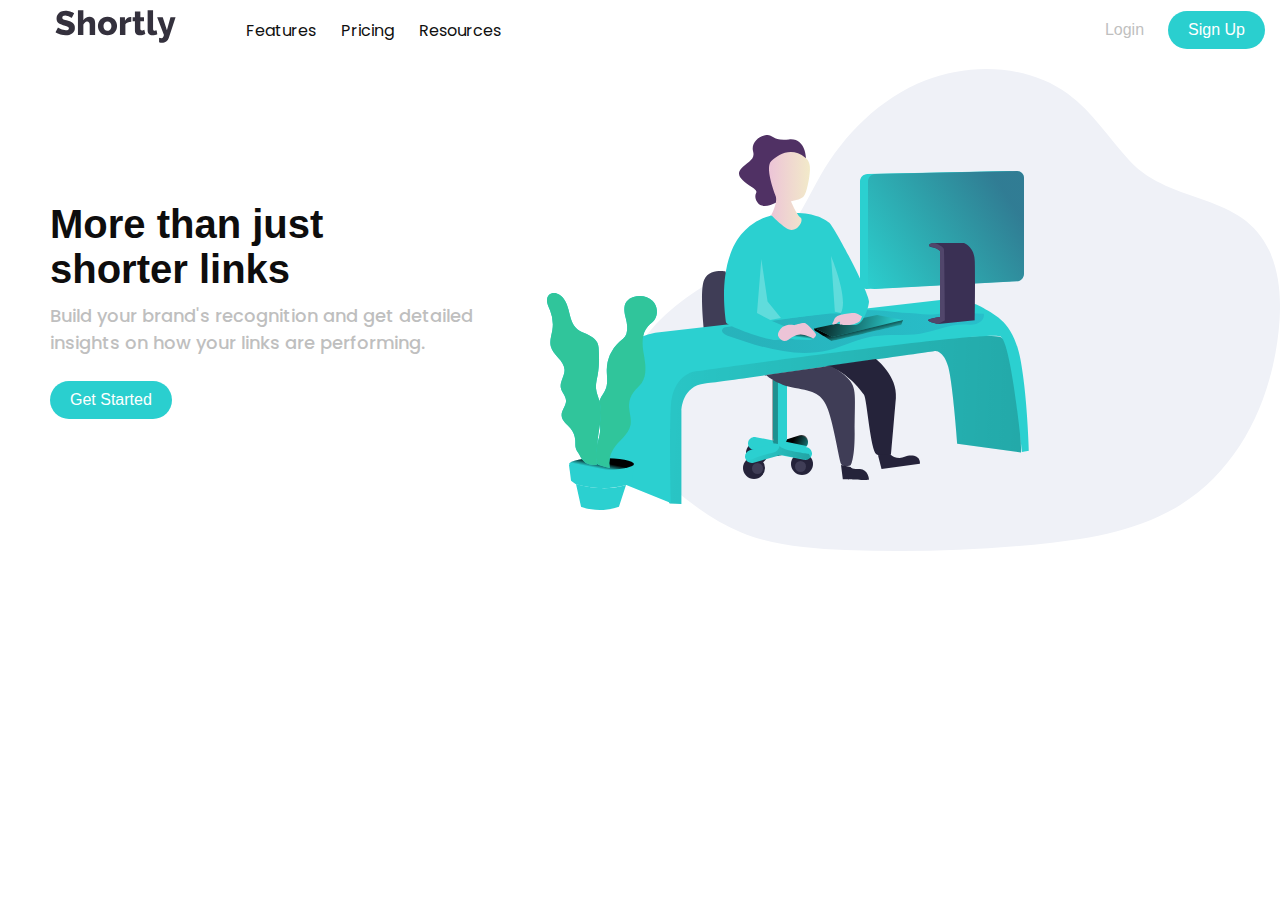
==== Segundo-Examen-main/index.html @ 1f56b66c "versiion 1.0" ====
<!DOCTYPE html>
<html lang="en">
<head>
    <meta charset="UTF-8">
    <meta name="viewport" content="width=device-width, initial-scale=1.0">
     <!-- ARCHIVOS CSS PERSONALIZADOS -->
    <link rel="stylesheet" href="css/styles.css">
    <!-- FONTS -->
    <link href="https://fonts.googleapis.com/css2?family=Poppins:wght@400;600&display=swap" rel="stylesheet">
    <title>SegundoExamen</title>
</head>
<body>
    <!-- Header -->
     <header >
        <div class="header-left">
            <div class="logo">
                <img src="./imagenes/logo.svg" alt="Logo">
            </div>
            <nav class="nav">
                <ul>
                    <li><a href="#">Features</a></li>
                    <li><a href="#">Pricing</a></li>
                    <li><a href="#">Resources</a></li>
                   
                </ul>
            </nav>    
        </div>
        <div class="header-right">
          <div class="right-item">
            <button class="boton-login">Login</button>
            <button class="boton-registrar">Sign Up</button>
          </div>
        </div>
     </header>
     <main>
        <section class="main-top">
            <div class="main-top-left">
                <h1>More than just <br> shorter links</h1>
                <p>Build your brand's recognition and get detailed <br>insights on how your links are performing.</p>
                <button class="main-boton">Get Started</button>
            </div>
            <div class="main-top-rigth">
                <img src="./imagenes/illustration-working.svg" alt="Persona trabajando">
            </div>    
        </section>
     </main>


</body>
</html>
---- Segundo-Examen-main/css/styles.css ----
/* =============================
   1. Reset de Estilos o Normas Globales
   ============================= */

   * {
    margin: 0;
    padding: 0;
    box-sizing: border-box;
}
body {
    font-family: 'Poppins', sans-serif;
  }
/* =============================
   2. Estilos Generales para Etiquetas HTML
   ============================= */

/* Encabezados */
h1, h2, h3 {
    font-family: 'Arial', sans-serif;
    color: #0e0d0d;
    font-weight: 700;
}

 /*Párrafos*/ 
p {
    font-size: 18px;
    line-height: 1.5;
    /*color: #0e0d0d;*/
    color: hsl(0, 0%, 75%);
    font-weight: 500;
}

ul{
    list-style: none;
}
/*
a{
    color: aliceblue;
    text-decoration: none;
    font-weight: 700;
    font-size: 18px;
}*/
/* =============================
   3. Clases Comunes
   ============================= */


   
/* =============================
   Header
   ============================= */
header{
    display: flex;
    flex-wrap: wrap;/* permite que los items toman el ancho definido y loq ue no entran en la linea caigan*/
    height: 75x;
    justify-content: space-between;
    /*background-color: rgb(49, 49, 49);     */
}
.header-left {
    display: flex;
    flex: 1;
    align-items: center;
    padding-left: 15px;
    gap: 20px;
  }
.logo{ 
    height: auto;
    padding: 10px 40px ;
    /*flex-grow: 1; va a ocupar todo el ancho disponible*/
}

header nav ul{
    display: flex;
    column-gap: 5px;
    
}
.nav a {
    margin: 0 10px;
    color: #101010;
    text-decoration: none;

}
  
.header-right {
    display: flex;
    gap: 20px; /* espacio entre los elementos de la derecha */
    align-items: center;
    padding-right: 15px;
  }
  
.right-item {
    flex: 1; /*ocupa el espacio disponible*/
  }

  .boton-login{
    background-color: transparent; /* Fondo transparente */
    color: hsl(0, 0%, 75%);
    padding: 10px 20px;
    border: none; /* Sin bordes */
    cursor: pointer;
    font-size: 16px;
    transition: color 0.3s;
  }

  .boton-registrar{
    background-color: hsl(180, 66%, 49%);
    color: white;
    padding: 10px 20px;
    border: none;
    border-radius: 20px; 
    cursor: pointer;
    font-size: 16px;
    
  }
  
  /* Efecto hover */
  button:hover {
    background-color: hsl(180, 66%, 40%); /* Un cyan ligeramente más oscuro */
    border-radius: 20px;
  }  



/**********************************************
                    MAIN 
**********************************************/
.main-top{
  display: flex;
  flex-wrap: wrap;/* permite que los items toman el ancho definido y loq ue no entran en la linea caigan*/
  justify-content: space-between;
  align-items: center;
  height: 500px;
}

.main-top-left{
  display: flex;
  flex-wrap: wrap;
  flex-direction: column;
  justify-content: center; 
  align-items: flex-start;
  padding: 50px;

}

.main-top-left h1{
  font-size: 40px;
  margin-bottom: 10px;
}

.main-top p{
  
  margin-bottom: 25px;

}

.main-boton{
  background-color: hsl(180, 66%, 49%);
  color: white;
  border: none;
  padding: 10px 20px;
  font-size: 16px;
  cursor: pointer;
  border-radius: 20px;
  
  }

.main-top-rigth{
  display: flex;
  /*flex: 1;*/
  flex-wrap: wrap;
  justify-content: center; /* Centra la imagen horizontalmente */
  align-items: center;

 
}
.main-top-rigth img {
  width: 100%;  /* La imagen se adapta al 100% del contenedor */
  height: 100%;  /* La imagen se adapta al 100% del contenedor */
  object-fit: cover;  /* La imagen se ajusta sin perder proporción y cubre el contenedor */
}
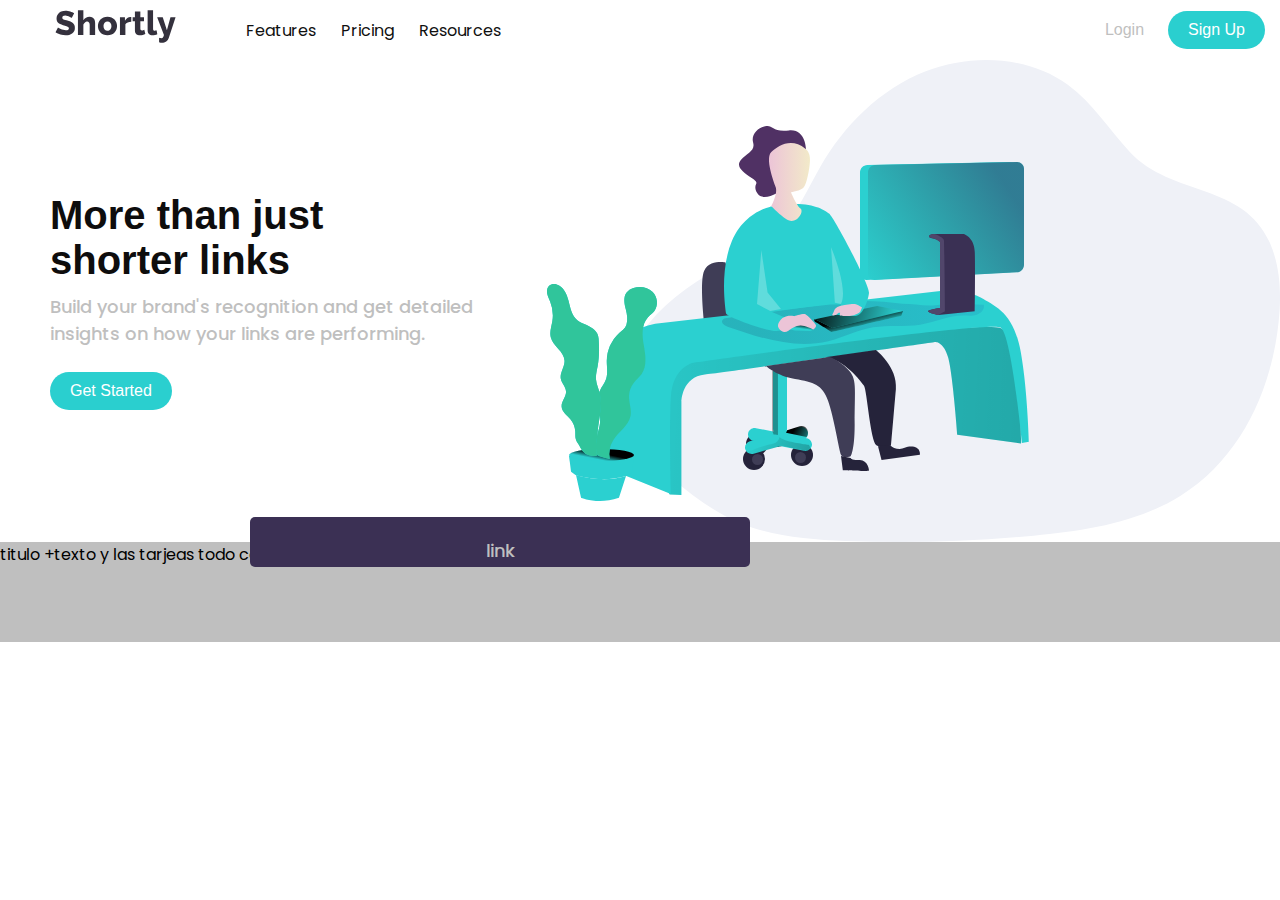
==== commit 6c009f3e: "version 1.0.1" ====
--- a/Segundo-Examen-main/index.html
+++ b/Segundo-Examen-main/index.html
@@ -33,6 +33,7 @@
         </div>
      </header>
      <main>
+        <!-- Section TOP -->
         <section class="main-top">
             <div class="main-top-left">
                 <h1>More than just <br> shorter links</h1>
@@ -41,8 +42,21 @@
             </div>
             <div class="main-top-rigth">
                 <img src="./imagenes/illustration-working.svg" alt="Persona trabajando">
-            </div>    
+            </div> 
+            
+
         </section>
+        <!-- Section Link -->
+         <section class="main-link-conteiner">
+            <div class="main-link">
+                <p>link</p>
+            </div>
+            
+         </section>
+         <!-- Section Mid cards -->
+          <section class="main-mid">
+            titulo +texto y las tarjeas todo centrado en columna
+          </section>
      </main>
 
 
--- a/Segundo-Examen-main/css/styles.css
+++ b/Segundo-Examen-main/css/styles.css
@@ -9,6 +9,8 @@
 }
 body {
     font-family: 'Poppins', sans-serif;
+    /*display: flex;
+    flex-direction: column;*/
   }
 /* =============================
    2. Estilos Generales para Etiquetas HTML
@@ -45,7 +47,7 @@
    ============================= */
 
 
-   
+
 /* =============================
    Header
    ============================= */
@@ -86,6 +88,7 @@
     gap: 20px; /* espacio entre los elementos de la derecha */
     align-items: center;
     padding-right: 15px;
+    
   }
   
 .right-item {
@@ -124,12 +127,17 @@
 /**********************************************
                     MAIN 
 **********************************************/
+
+ /* TOP */
+/* main{
+ display: flex;
+}*/
 .main-top{
   display: flex;
   flex-wrap: wrap;/* permite que los items toman el ancho definido y loq ue no entran en la linea caigan*/
   justify-content: space-between;
   align-items: center;
-  height: 500px;
+ /* height: 500px;*/
 }
 
 .main-top-left{
@@ -170,12 +178,55 @@
   flex-wrap: wrap;
   justify-content: center; /* Centra la imagen horizontalmente */
   align-items: center;
-
+  /*flex: 1;
+  min-height: 300px;*/
  
 }
 .main-top-rigth img {
   width: 100%;  /* La imagen se adapta al 100% del contenedor */
-  height: 100%;  /* La imagen se adapta al 100% del contenedor */
+   height: 100%;/*  La imagen se adapta al 100% del contenedor */
   object-fit: cover;  /* La imagen se ajusta sin perder proporción y cubre el contenedor */
-}
-
+  /*display: block;
+  max-width: 100%;
+  height: auto;
+  object-fit: cover;*/
+}
+
+ /* main link */
+.main-link-container{
+  position: relative;
+
+}
+
+.main-link{
+ /* display: flex;
+  flex-wrap: wrap;*/
+  background-color: hsl(257, 27%, 26%) ;
+  padding: 20px;
+  text-align: center;
+
+  position: absolute;
+  
+  transform: translate(50%, -50%);
+  height: 50px;
+  width: 500px;
+
+  border-radius: 5px;
+
+}
+  /* main mid -  texto y tarjetas */
+
+  .main-mid{
+    display: flex;
+    background-color: hsl(0, 0%, 75%);
+    height: 100px;
+  }
+   /* main bottom */
+
+
+
+
+
+/**********************************************
+                    FOOTER
+**********************************************/   